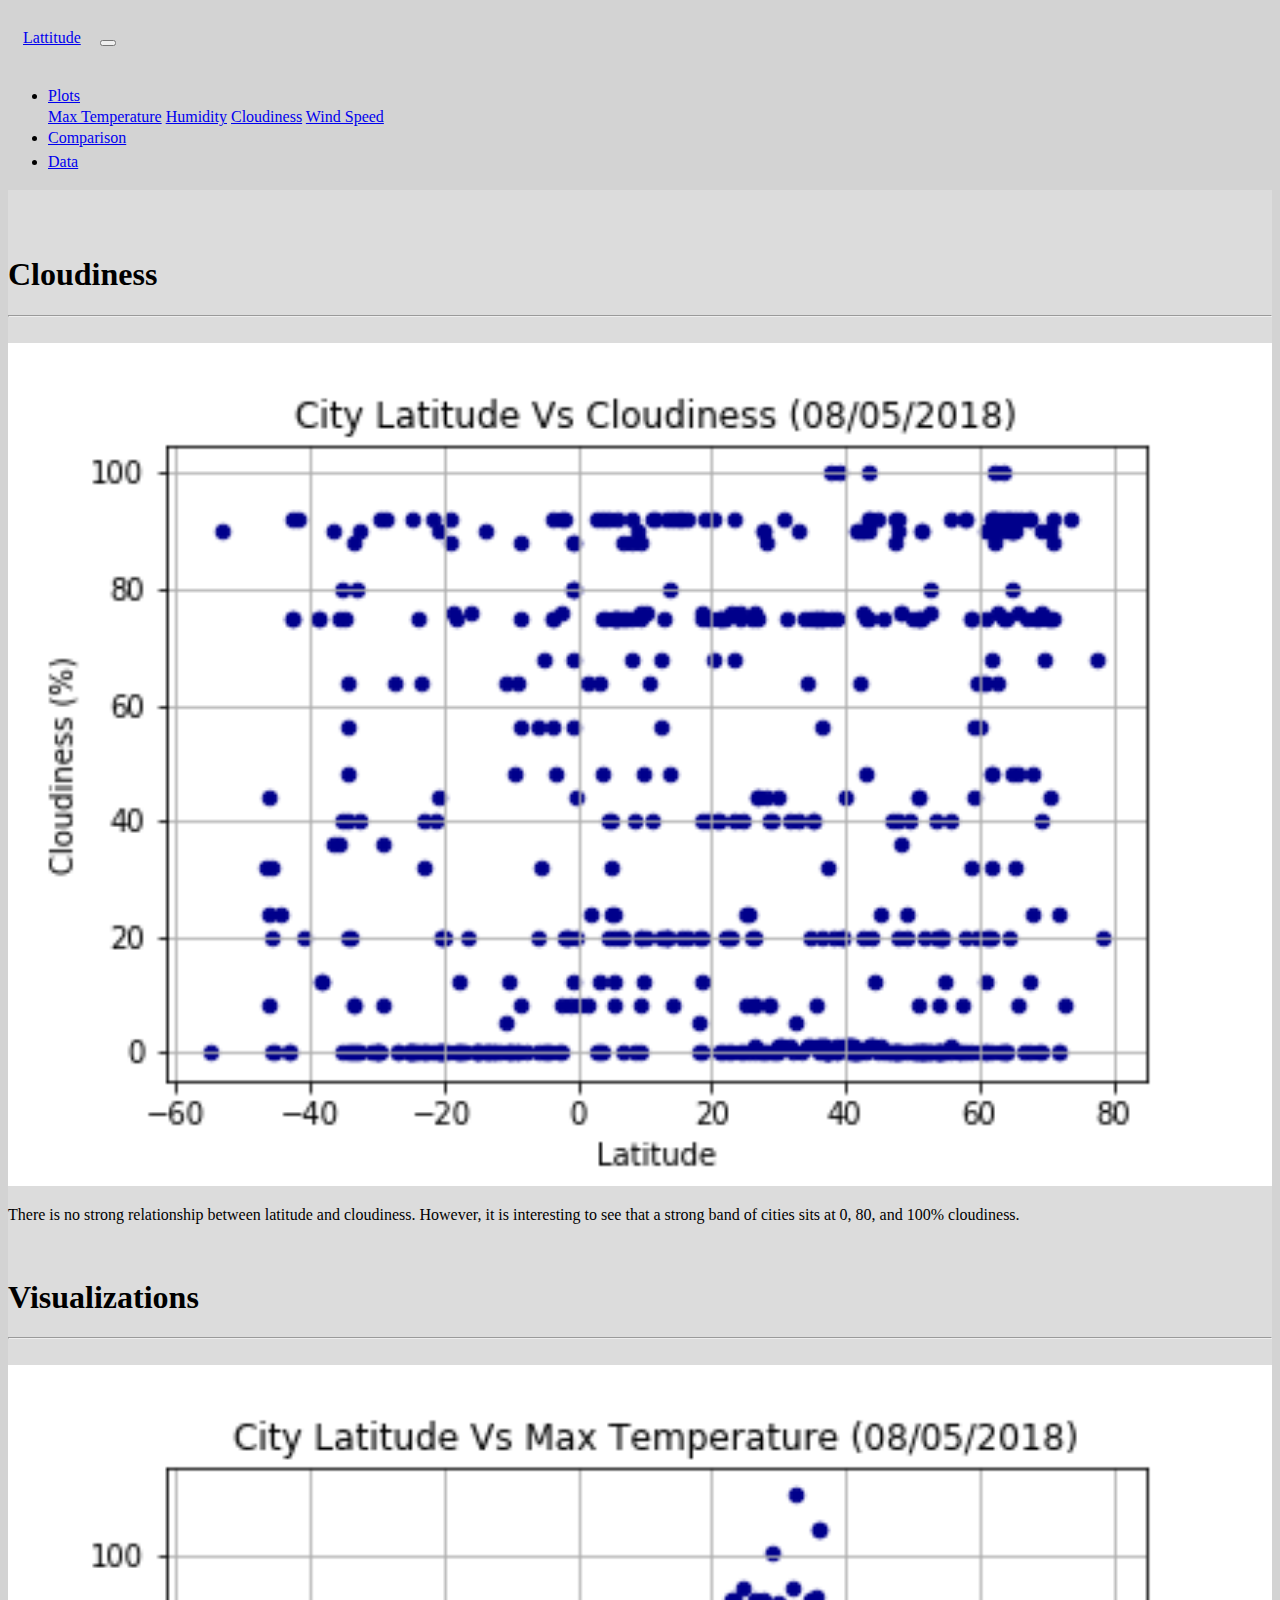
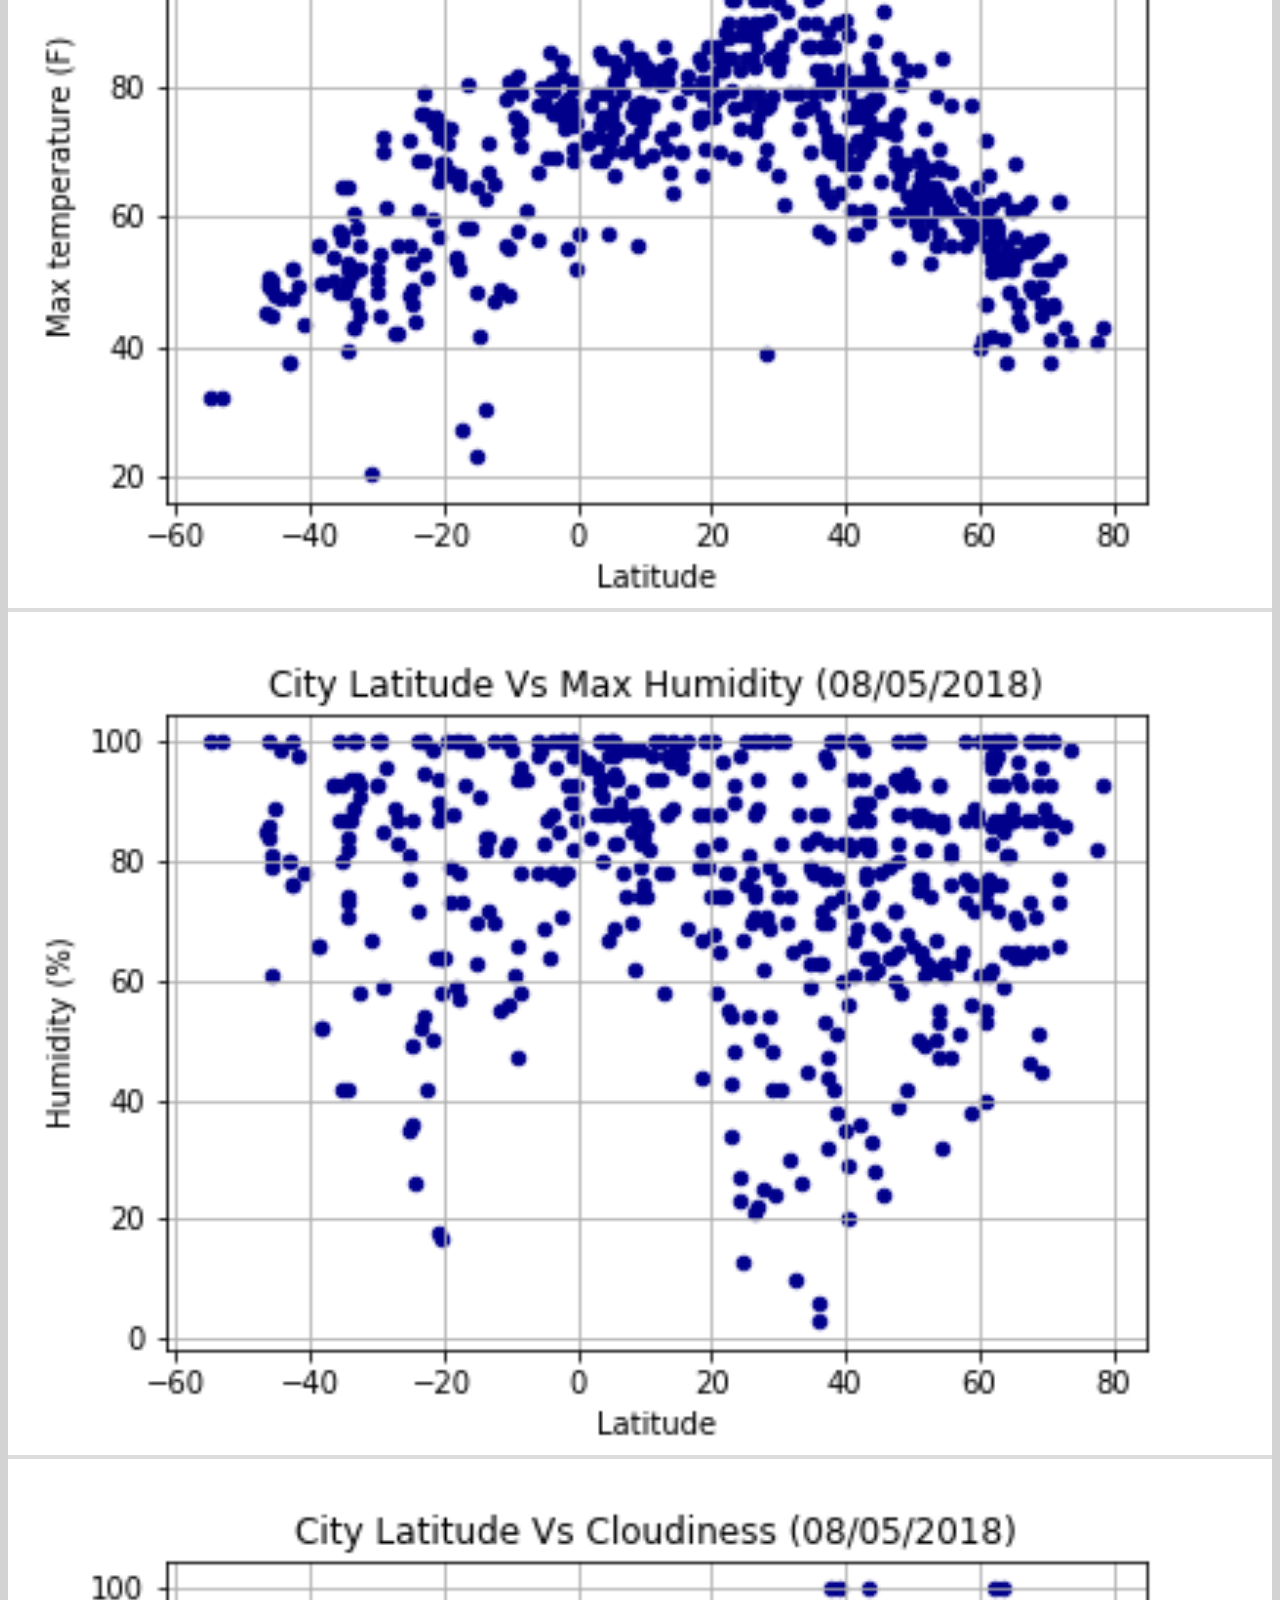
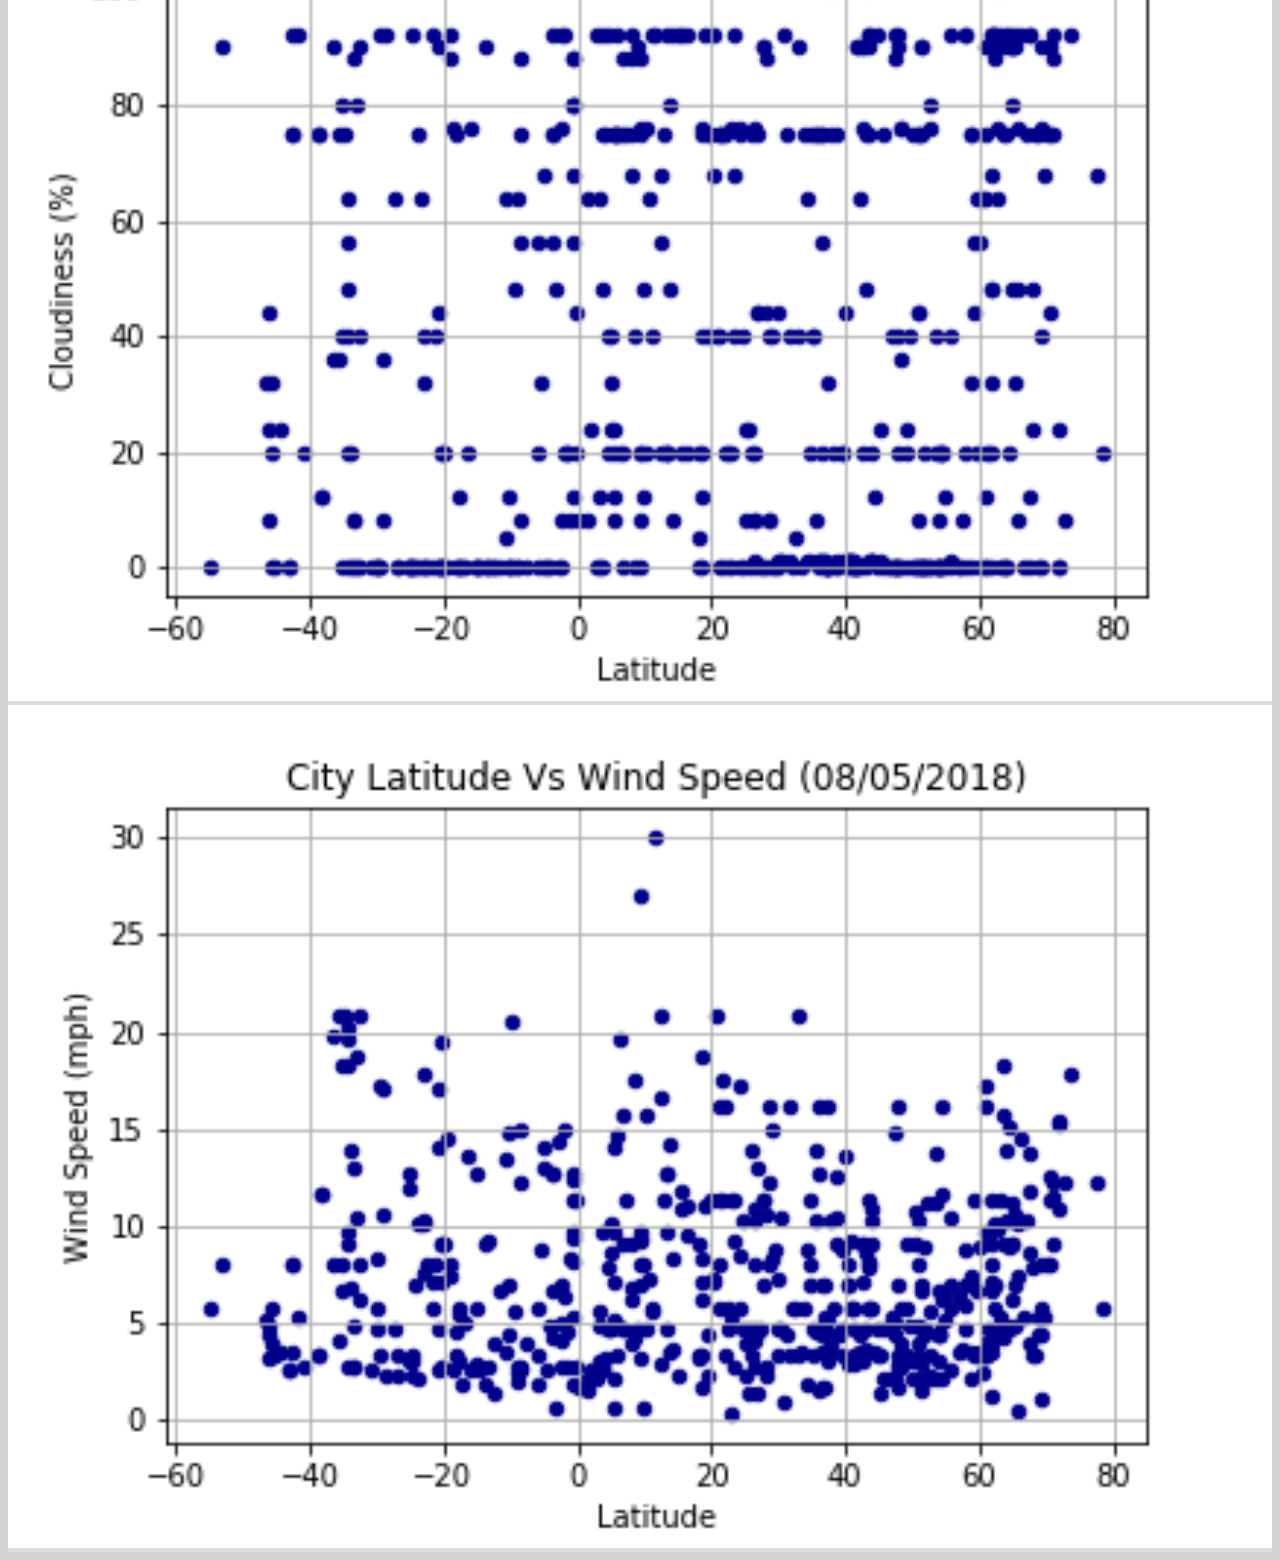
==== HTML/cloudiness.html @ 6a2dc27e "Almost" ====
<!doctype html>
  <html lang="en">
  <head>
    <!-- Required meta tags -->
    <meta charset="utf-8">
    <meta name="viewport" content="width=device-width, initial-scale=1, shrink-to-fit=no">

    <link rel="stylesheet" href="../CSS/styles.css">
    <!-- Bootstrap CSS -->
    <link rel="stylesheet" href="https://stackpath.bootstrapcdn.com/bootstrap/4.1.3/css/bootstrap.min.css" integrity="sha384-MCw98/SFnGE8fJT3GXwEOngsV7Zt27NXFoaoApmYm81iuXoPkFOJwJ8ERdknLPMO" crossorigin="anonymous">

    <title>Lattitude</title>
  </head>
  <body>

    <!-- NavBar -->
    <nav class="navbar navbar-expand-lg navbar-light bg-light">
      <!-- <div class="container"> -->
      <a class="navbar-brand bg-info text-white h1 ml-5 " href="index.html">Lattitude</a>
      <button class="navbar-toggler" type="button" data-toggle="collapse" data-target="#navbarexpand" >
        <span class="navbar-toggler-icon"></span>
      </button>

      <div class="collapse navbar-collapse" id="navbarexpand">

        <ul class="nav navbar-nav ml-auto justify-content-end">
          <li class="nav-item dropdown ">
            <a class="nav-link dropdown-toggle" href="#" id="navbarDropdownMenuLink" data-toggle="dropdown">
              Plots
            </a>
            <div class="dropdown-menu">
              <a class="dropdown-item" href="temperature.html">Max Temperature</a>
              <a class="dropdown-item" href="humidity.html">Humidity</a>
              <a class="dropdown-item" href="cloudiness.html">Cloudiness</a>
              <a class="dropdown-item" href="windspeed.html">Wind Speed</a>
            </div>
          </li>
          <li class="nav-item ">
            <a class="nav-link" href="comparisons.html">Comparison </a>
          </li>
          <li class="nav-item ">
            <a class="nav-link" href="data.html">Data</a>
          </li>
        </ul>

      </div>
      <!-- </div> -->
    </nav>
    <!-- NavBar -->
    <div class="container-bg">
      <div class="container">
        <div class="row justify-content-between">
          <div class="col-lg-8 col-md-12 col-lg-offset-3 mb-5 ">
            <div class="col-lg-12 bg-white">
              <h1 class="text-info">Cloudiness</h1>
              <hr>
              <br>
              <div col-mb-3>
                <img src="../Images/LatitudeVsCloudiness.png" alt="Latiitude vs. Cloudiness" style="width:100%">
              </div>
              <p>
                There is no strong relationship between latitude and cloudiness. However, it is interesting to see that a strong band of cities sits at 0, 80, and 100% cloudiness.
              </p>
              <br>
            </div>
          </div>
          <div class="col-lg-4 col-md-12 bg-white mb-5">
            <h1 class="text-info">Visualizations</h1>
            <hr>
            <br>

            <div class="row float-left">
              <div class="col-md-3 col-lg-6">
                <a href="temperature.html">
                  <img src="../Images/LatitudeVsTemperature.png" alt="Latiitude vs. Max Temperature" style="width:100%">
                </a>
              </div>
              <!-- </div>
              <div class="row float-left"> -->
                <div class="col-md-3 col-lg-6">
                  <a href="humidity.html">
                    <img src="../Images/LatitudeVsHumidity.png" alt="Latiitude vs. Max Temperature" style="width:100%">
                  </a>
                </div>
                <div class="w-100 d-none d-lg-block"></div>
              <!-- </div>
              <div class="row float-left"> -->
            <!-- </div>
            <div class="row"> -->
              <div class="col-md-3 col-lg-6">
                <a href="cloudiness.html">
                  <img src="../Images/LatitudeVsCloudiness.png" alt="Latiitude vs. Max Temperature" style="width:100%">
                </a>
              </div>
              <!-- </div>
              <div class="row float-left"> -->
                <div class="col-md-3 col-lg-6">
                  <a href="windspeed.html">
                    <img src="../Images/LatitudeVsWindSpeed.png" alt="Latiitude vs. Max Temperature" style="width:100%">
                  </a>
                </div>
              </div>
            </div>
          </div>
        </div>
      </div>
    </div>
    <!-- Optional JavaScript -->
    <!-- jQuery first, then Popper.js, then Bootstrap JS -->
    <script src="https://code.jquery.com/jquery-3.3.1.slim.min.js" integrity="sha384-q8i/X+965DzO0rT7abK41JStQIAqVgRVzpbzo5smXKp4YfRvH+8abtTE1Pi6jizo" crossorigin="anonymous"></script>
    <script src="https://cdnjs.cloudflare.com/ajax/libs/popper.js/1.14.3/umd/popper.min.js" integrity="sha384-ZMP7rVo3mIykV+2+9J3UJ46jBk0WLaUAdn689aCwoqbBJiSnjAK/l8WvCWPIPm49" crossorigin="anonymous"></script>
    <script src="https://stackpath.bootstrapcdn.com/bootstrap/4.1.3/js/bootstrap.min.js" integrity="sha384-ChfqqxuZUCnJSK3+MXmPNIyE6ZbWh2IMqE241rYiqJxyMiZ6OW/JmZQ5stwEULTy" crossorigin="anonymous"></script>
  </body>
  </html>
---- CSS/styles.css ----
.navbar {
  min-height: 60px;
}

.navbar-brand {
  padding: 0 15px !important;
  height: 60px;
  line-height: 60px !important;
}

.navbar-toggle {
  padding: 9px 10px !important;
}

.container-bg{
    background: Gainsboro;
}

body {
    background-color: lightgray;
}
.container { 
  padding-top: 45px !important;
}

.nopadding {
   padding: 0 !important;
   margin: 0 !important;
}
@media (min-width: 767px) {
  .navbar-nav > li > a {
    padding-top: 23px;
    padding-bottom: 23px;
    line-height: 24px;
  }

  .col-sm-12 {
    width: 100%;
  }
}
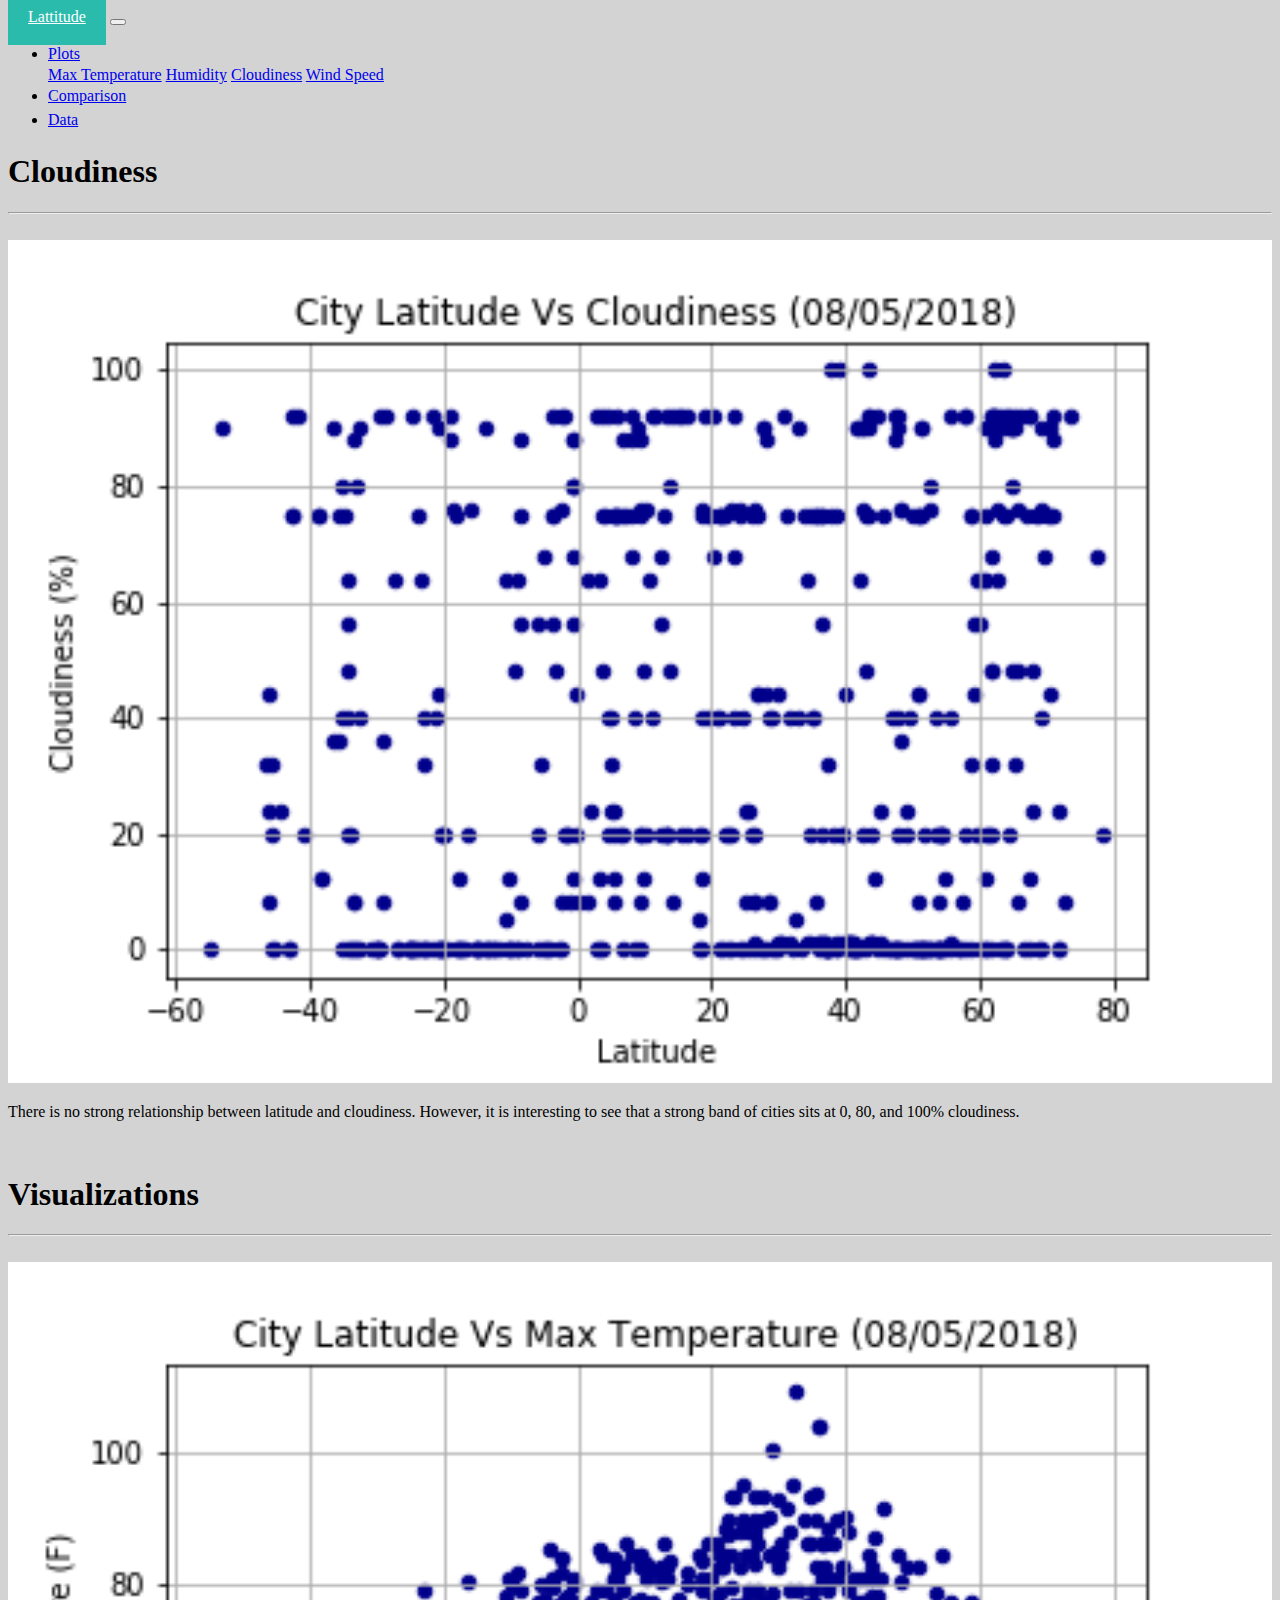
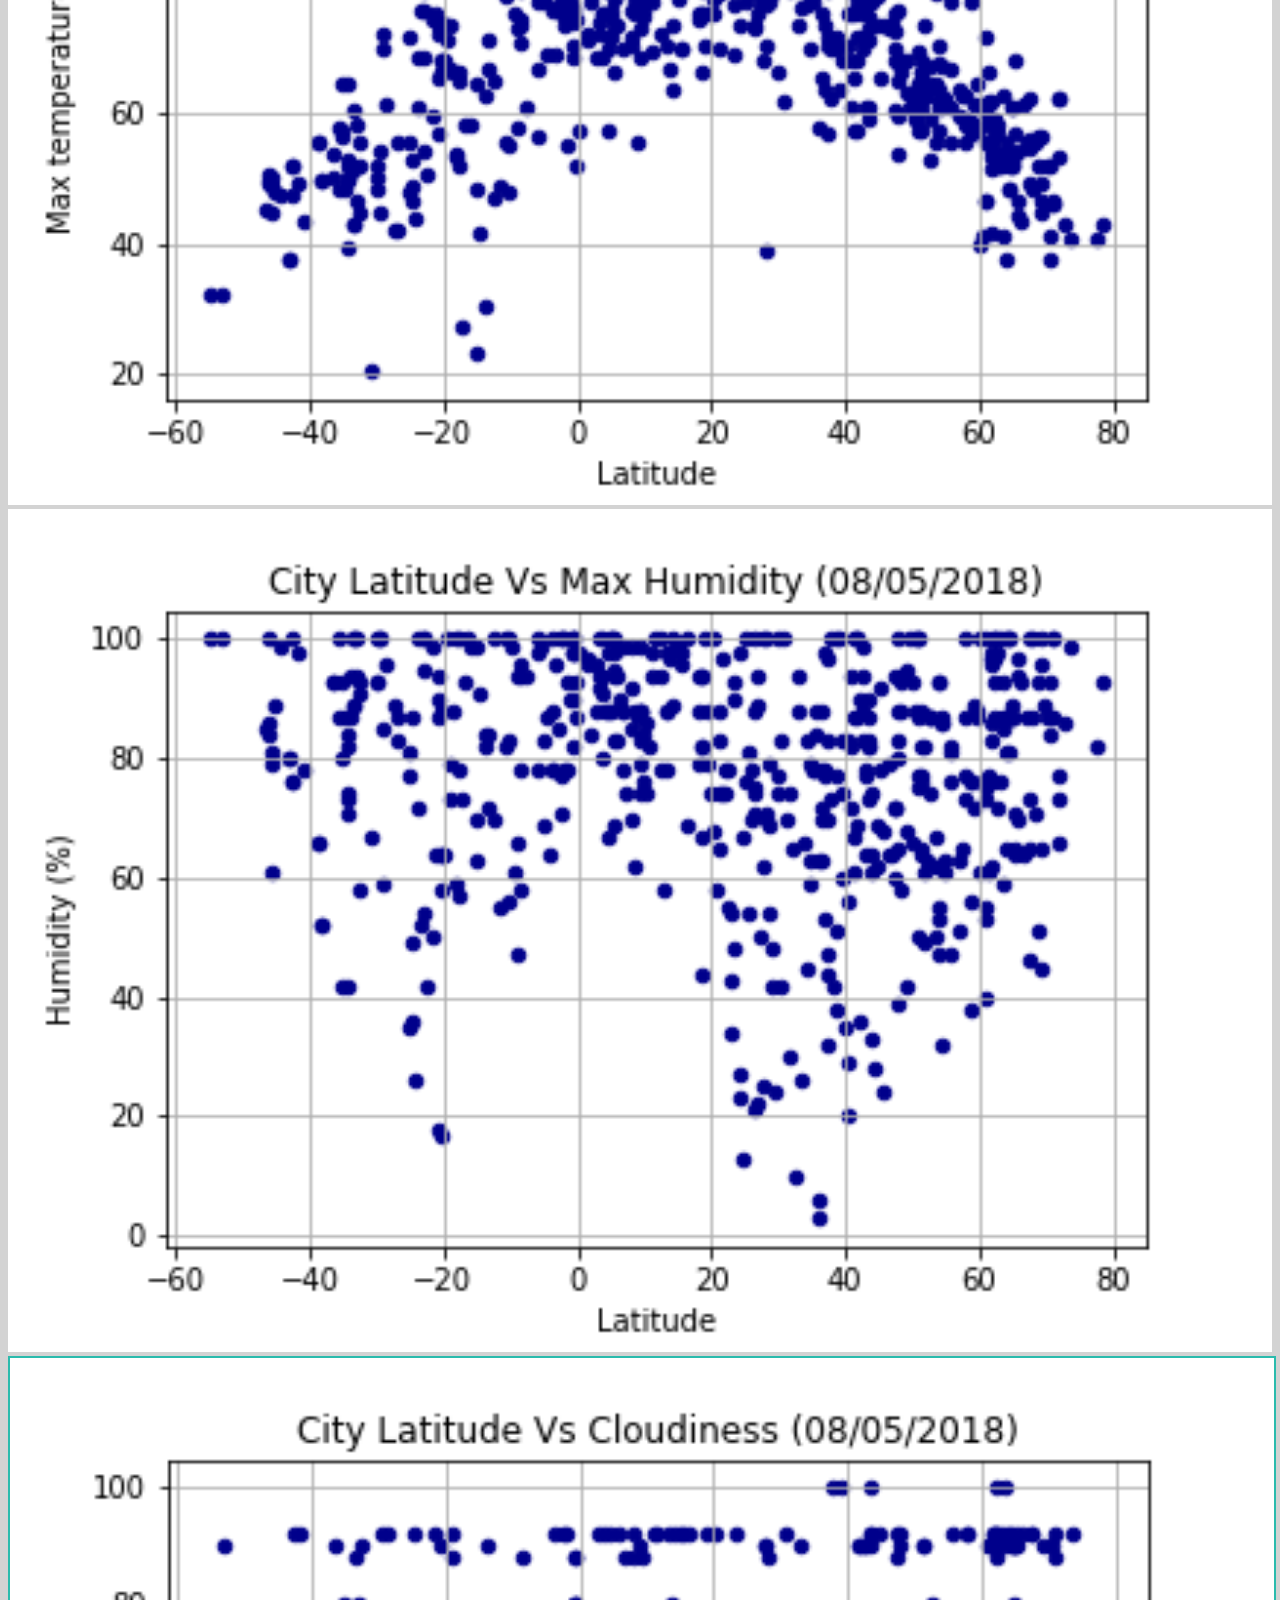
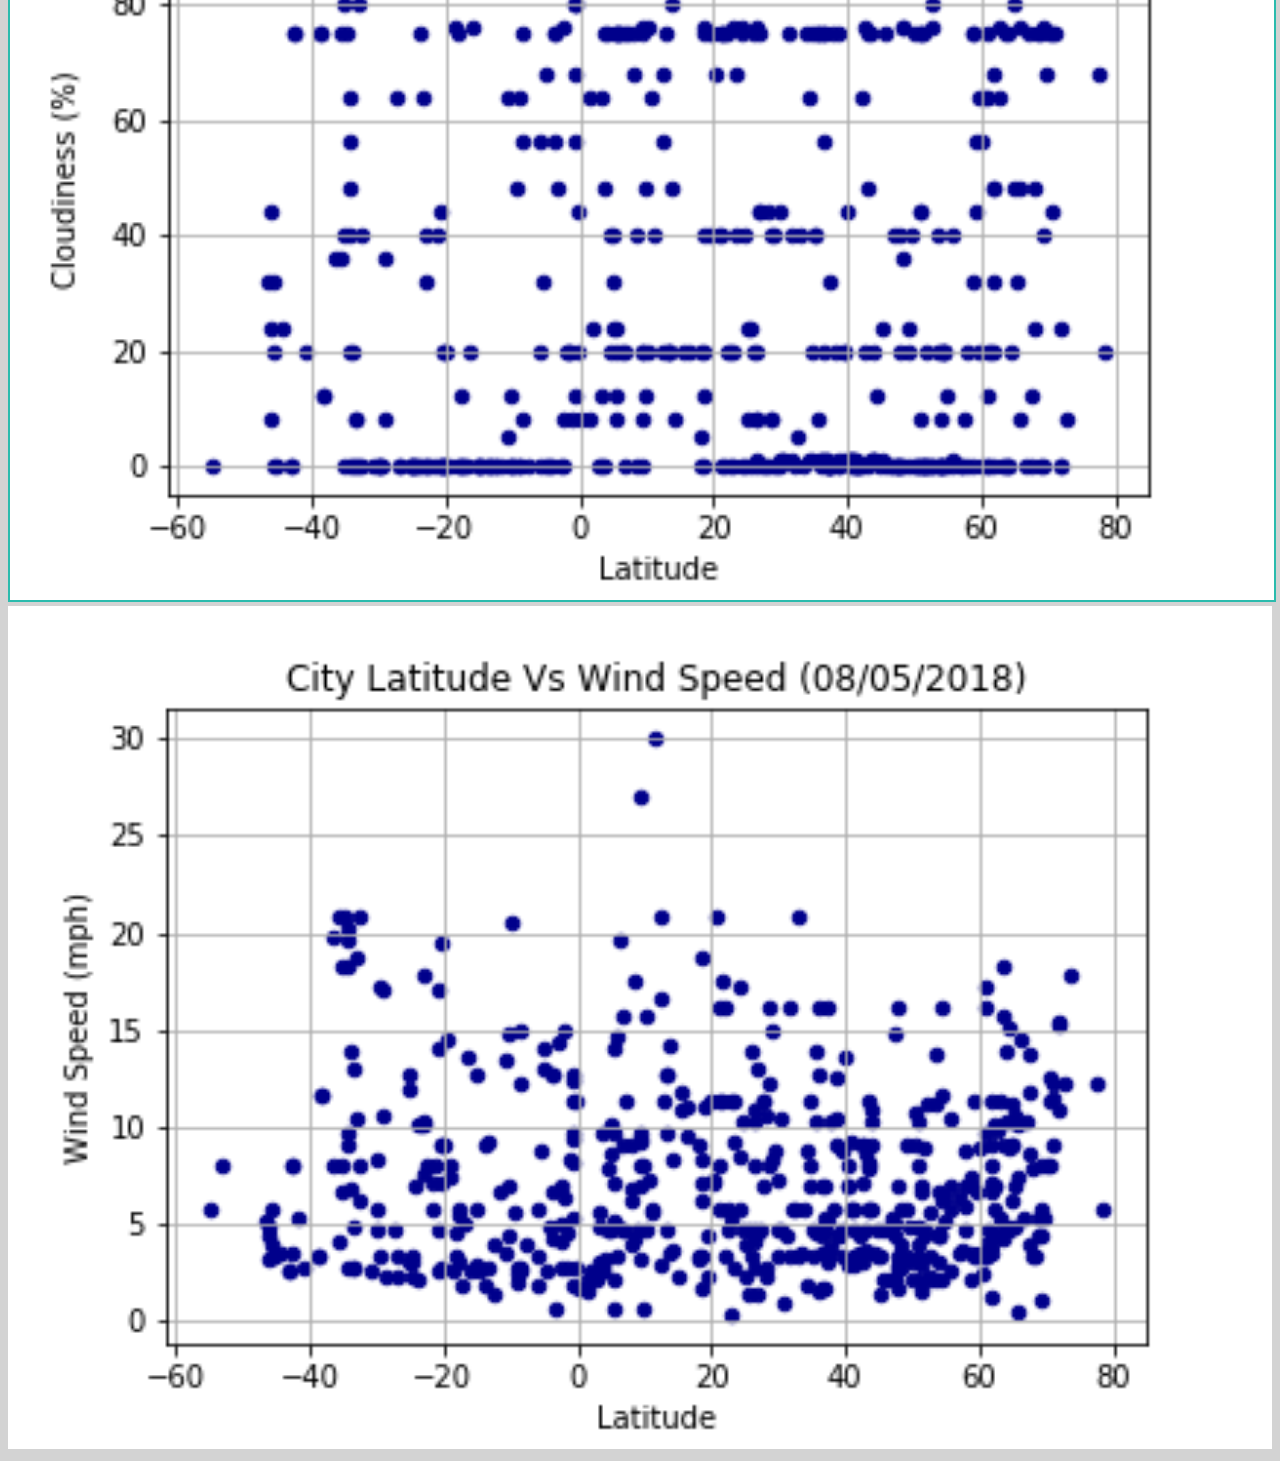
==== commit 32544119: "FInal A" ====
--- a/HTML/cloudiness.html
+++ b/HTML/cloudiness.html
@@ -14,9 +14,9 @@
   <body>
 
     <!-- NavBar -->
-    <nav class="navbar navbar-expand-lg navbar-light bg-light">
+    <nav class="navbar navbar-expand-md navbar-light bg-light py-0" id="navbar_id">
       <!-- <div class="container"> -->
-      <a class="navbar-brand bg-info text-white h1 ml-5 " href="index.html">Lattitude</a>
+      <a class="navbar-brand h1 ml-5 " href="index.html">Lattitude</a>
       <button class="navbar-toggler" type="button" data-toggle="collapse" data-target="#navbarexpand" >
         <span class="navbar-toggler-icon"></span>
       </button>
@@ -47,8 +47,9 @@
       <!-- </div> -->
     </nav>
     <!-- NavBar -->
-    <div class="container-bg">
-      <div class="container">
+    <!-- <div class="container-bg"> -->
+      <!-- <div class="container"> -->
+        <div class="jumbotron">
         <div class="row justify-content-between">
           <div class="col-lg-8 col-md-12 col-lg-offset-3 mb-5 ">
             <div class="col-lg-12 bg-white">
@@ -79,7 +80,7 @@
               <div class="row float-left"> -->
                 <div class="col-md-3 col-lg-6">
                   <a href="humidity.html">
-                    <img src="../Images/LatitudeVsHumidity.png" alt="Latiitude vs. Max Temperature" style="width:100%">
+                    <img src="../Images/LatitudeVsHumidity.png" alt="Latiitude vs. Humidity" style="width:100%">
                   </a>
                 </div>
                 <div class="w-100 d-none d-lg-block"></div>
@@ -87,16 +88,17 @@
               <div class="row float-left"> -->
             <!-- </div>
             <div class="row"> -->
-              <div class="col-md-3 col-lg-6">
+              
+              <div class="col-md-3 col-lg-6 ">
                 <a href="cloudiness.html">
-                  <img src="../Images/LatitudeVsCloudiness.png" alt="Latiitude vs. Max Temperature" style="width:100%">
+                  <img src="../Images/LatitudeVsCloudiness.png" alt="Latiitude vs. Cloudiness" class="active" style="width:100%">
                 </a>
               </div>
               <!-- </div>
               <div class="row float-left"> -->
                 <div class="col-md-3 col-lg-6">
                   <a href="windspeed.html">
-                    <img src="../Images/LatitudeVsWindSpeed.png" alt="Latiitude vs. Max Temperature" style="width:100%">
+                    <img src="../Images/LatitudeVsWindSpeed.png" alt="Latiitude vs. Wind Speed" style="width:100%">
                   </a>
                 </div>
               </div>
@@ -104,7 +106,7 @@
           </div>
         </div>
       </div>
-    </div>
+    <!-- </div> -->
     <!-- Optional JavaScript -->
     <!-- jQuery first, then Popper.js, then Bootstrap JS -->
     <script src="https://code.jquery.com/jquery-3.3.1.slim.min.js" integrity="sha384-q8i/X+965DzO0rT7abK41JStQIAqVgRVzpbzo5smXKp4YfRvH+8abtTE1Pi6jizo" crossorigin="anonymous"></script>
--- a/CSS/styles.css
+++ b/CSS/styles.css
@@ -1,4 +1,4 @@
-.navbar {
+/*.navbar {
   min-height: 60px;
 }
 
@@ -6,8 +6,38 @@
   padding: 0 15px !important;
   height: 60px;
   line-height: 60px !important;
+}*/
+
+/* change navbar-brand color */
+.navbar a.navbar-brand {
+  color: white;
+  background-color: #2BBBAD;
+  margin-bottom: 0px;
+  padding: 20px;
 }
 
+/* change navbar-brand color on hover */
+.navbar a.navbar-brand:hover {
+  color: white;
+}
+
+
+/*.border {
+    display: inline-block;
+    color: #2BBBAD;
+  }*/
+
+.active {
+  border: 2px solid;
+  color: #2BBBAD;
+}
+
+/* change navbar background on collapse */
+@media (max-width: 768px) {
+  nav.navbar {
+    background: #2BBBAD !important;
+  }
+}
 .navbar-toggle {
   padding: 9px 10px !important;
 }
@@ -37,4 +67,5 @@
   .col-sm-12 {
     width: 100%;
   }
+  
 }
